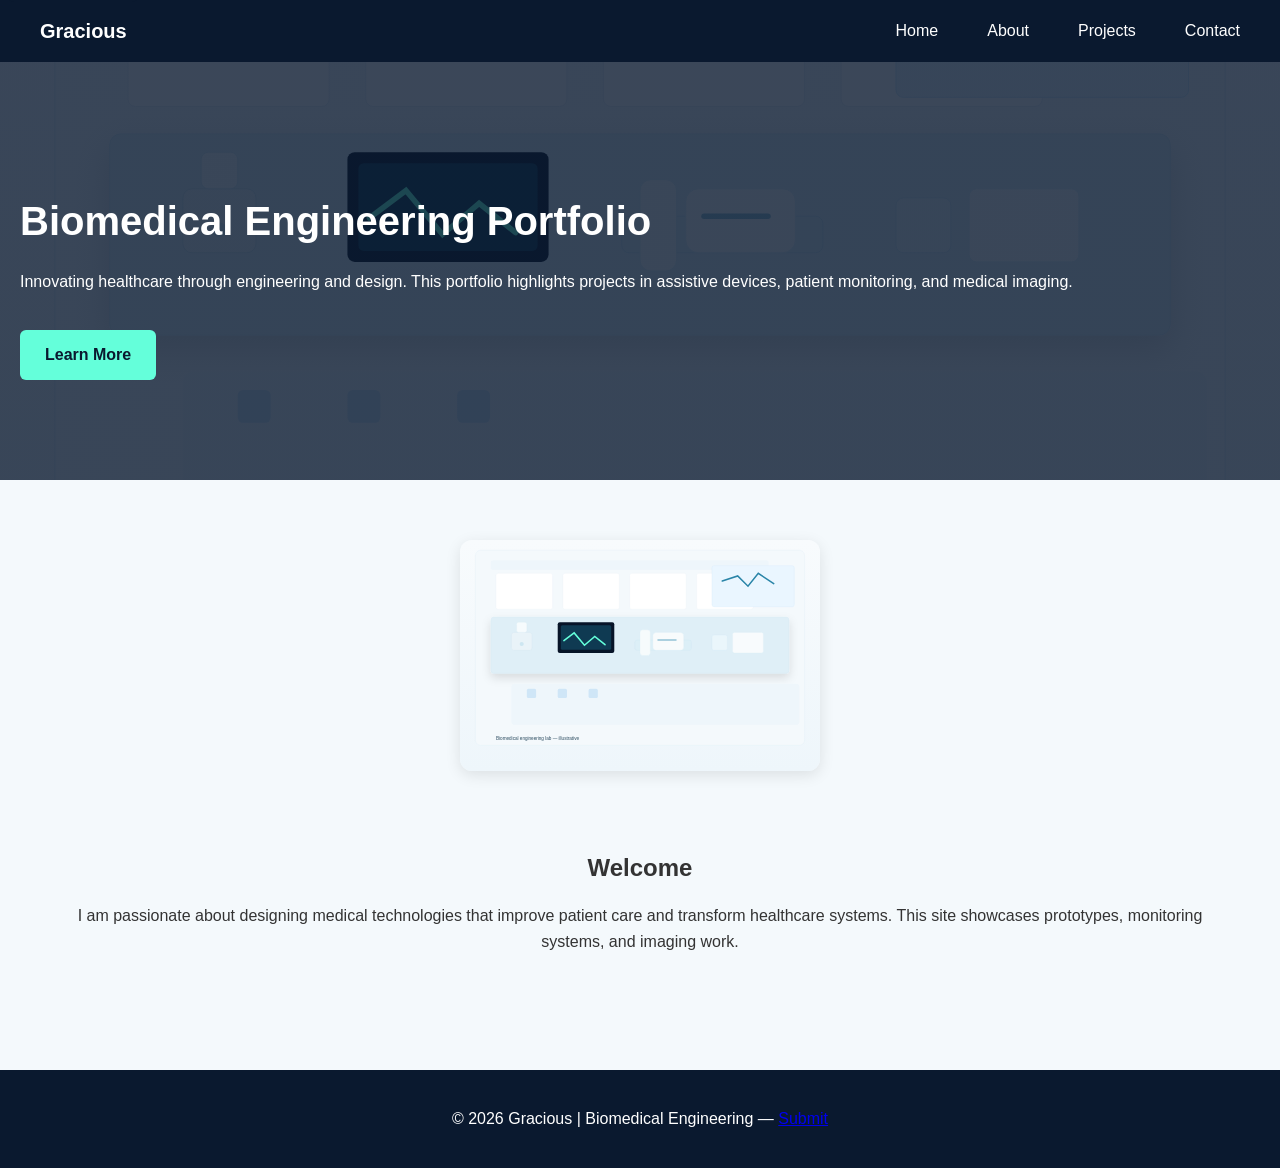
==== biomed eng porfolio/index.html @ 2552b931 "Add files via upload" ====
<!DOCTYPE html>
<html lang="en">
<head>
    <meta charset="utf-8">
    <meta name="viewport" content="width=device-width,initial-scale=1">
    <meta name="description" content="Biomedical engineering portfolio showcasing assistive devices, patient monitoring, and medical imaging work.">
    <title>Gracious | Biomedical Engineering Portfolio</title>
    <link rel="icon" href="images/prosthetic.jpg">
    <link rel="stylesheet" href="style.css">
    <meta name="theme-color" content="#0A192F">
</head>
<body>

<a class="skip-link" href="#main-content">Skip to content</a>

<nav>
    <input id="nav-toggle" class="nav-toggle-checkbox" type="checkbox">
    <label for="nav-toggle" class="nav-toggle-label" aria-hidden="true">☰</label>
    <div class="logo">Gracious</div>
    <ul class="nav-menu">
        <li><a href="index.html">Home</a></li>
        <li><a href="about.html">About</a></li>
        <li><a href="projects.html">Projects</a></li>
        <li><a href="contact.html">Contact</a></li>
    </ul>
</nav>

<header class="hero" id="main-content">
    <h1>Biomedical Engineering Portfolio</h1>
    <p>Innovating healthcare through engineering and design. This portfolio highlights projects in assistive devices, patient monitoring, and medical imaging.</p>
    <a href="about.html#main-content" class="btn">Learn More</a>
</header>

<section class="intro">
    <a href="#lb-lab"><img class="about-image" src="images/lab.svg" alt="Biomedical Lab" loading="lazy"></a>
    <div>
        <h2>Welcome</h2>
        <p>
            I am passionate about designing medical technologies that improve
            patient care and transform healthcare systems. This site showcases prototypes, monitoring systems, and imaging work.
        </p>
    </div>
</section>

    <footer>
    <p>© 2026 Gracious | Biomedical Engineering — <a href="README.md">Submit</a></p>
</footer>

<!-- CSS-only lightbox target for Home page lab image -->
<div id="lb-lab" class="lightbox">
    <div class="lightbox-inner">
        <a class="lightbox-close" href="#">✕</a>
        <img class="lightbox-img" src="images/lab.svg" alt="Biomedical Lab — illustrative">
    </div>
</div>

</body>
</html>
---- biomed eng porfolio/style.css ----
/* ===== GENERAL ===== */
body {
    margin: 0;
    font-family: 'Segoe UI', Arial, sans-serif;
    background-color: #F4F9FC;
    color: #333;
    line-height: 1.6;
}

:root {
    --bg: #F4F9FC;
    --text: #0f1724;
    --muted: #556074;
    --accent: #64FFDA;
    --brand-dark: #0A192F;
    --card-bg: #ffffff;
    --container-width: 1100px;
}

h1, h2, h3 {
    margin-bottom: 15px;
}

section {
    padding: 60px 20px;
    text-align: center;
}

/* ===== NAVIGATION ===== */
nav {
    background-color: #0A192F;
    color: white;
    display: flex;
    justify-content: space-between;
    align-items: center;
    padding: 15px 40px;
    position: sticky;
    top: 0;
}

.skip-link {
    position: absolute;
    top: -40px;
    left: 8px;
    background: var(--brand-dark);
    color: var(--accent);
    padding: 8px 12px;
    border-radius: 6px;
    z-index: 2200;
    transition: top 180ms ease;
}
.skip-link:focus {
    top: 8px;
}

.logo {
    font-size: 20px;
    font-weight: bold;
}

nav ul {
    list-style: none;
    margin: 0;
    padding: 0;
}

nav ul li {
    display: inline;
    margin-left: 25px;
}

nav ul li a {
    color: white;
    text-decoration: none;
    font-weight: 500;
    transition: 0.3s;
}

nav ul li a:hover {
    color: #64FFDA;
}

/* ===== HERO SECTION ===== */
.hero {
    background: linear-gradient(rgba(10,25,47,0.8), rgba(10,25,47,0.8)),
                url("images/lab.svg") no-repeat center/cover;
    color: white;
    padding: 100px 20px;
}

/* responsive navigation: small screens */
.nav-toggle-checkbox {
    position: absolute;
    left: -9999px;
}

.nav-toggle-label {
    display: none;
    background: transparent;
    border: 1px solid rgba(255,255,255,0.06);
    color: var(--accent);
    padding: 8px 10px;
    border-radius: 8px;
    font-size: 20px;
    cursor: pointer;
}

.nav-menu {
    display: flex;
    gap: 24px;
    align-items: center;
}

@media (max-width: 768px) {
    .nav-toggle-label { display: inline-block; }
    .nav-menu { display: none; width: 100%; text-align: center; margin-top: 10px; flex-direction: column; }
    .nav-menu li { display: block; margin: 10px 0; }
    nav { padding: 12px 18px; }
    /* when checkbox is checked, show menu */
    .nav-toggle-checkbox:checked + .nav-toggle-label + .logo + .nav-menu { display: flex; }
}

.hero h1 {
    font-size: 40px;
}

.btn {
    display: inline-block;
    margin-top: 20px;
    padding: 12px 25px;
    background-color: #64FFDA;
    color: #0A192F;
    text-decoration: none;
    border-radius: 6px;
    font-weight: bold;
    transition: 0.3s;
}

.btn { cursor: pointer; }

.btn:hover {
    background-color: white;
}

/* ===== INTRO SECTION ===== */
.intro {
    display: flex;
    align-items: center;
    justify-content: center;
    gap: 50px;
    padding: 60px;
    flex-wrap: wrap;
}

.intro img {
    width: 400px;
    max-width: 90%;
    border-radius: 12px;
    box-shadow: 0 4px 15px rgba(0,0,0,0.1);
}

/* ===== ABOUT SECTION ===== */
.about-section {
    /* flow naturally full-width; paragraphs expand edge-to-edge */
    padding: 60px 20px;
    width: 100%;
    box-sizing: border-box;
    background: none;
    min-height: auto;
}

.about-grid {
    /* single-column stack: text spans full width of the page */
    display: grid;
    grid-template-columns: 1fr;
    gap: 24px;
    align-items: start;
    max-width: none;
    margin: 0;
    text-align: left;
}

.about-content h1 {
    margin-top: 0;
}

.lead {
    font-size: 1.05rem;
    color: #2a3b4a;
    margin-bottom: 18px;
}

.skills-list {
    list-style: none;
    padding: 0;
    display: grid;
    grid-template-columns: repeat(2, minmax(0,1fr));
    gap: 10px 20px;
    margin: 14px 0 22px 0;
}

.skills-list li {
    background: #fff;
    padding: 10px 12px;
    border-radius: 8px;
    box-shadow: 0 6px 12px rgba(2,6,23,0.04);
}

.about-figure {
    margin: 0;
    text-align: center;
    color: #556;
}

.about-image {
    width: 100%;
    height: auto;
    max-height: 420px;
    object-fit: cover;
    border-radius: 12px;
    box-shadow: 0 12px 30px rgba(8,20,40,0.12);
}

@media (max-width: 900px) {
    .about-grid { grid-template-columns: 1fr; }
    .about-figure { order: -1; margin-bottom: 18px; }
    /* On small screens, let the section flow naturally */
    .about-section { padding-top: 40px; padding-bottom: 40px; }
    .about-grid { align-items: start; }
}

/* place the figure below the content and center the image */
.about-figure {
    width: 100%;
    display: flex;
    justify-content: center;
    margin: 36px 0 60px 0;
    text-align: center;
}

.about-figure .about-image {
    width: 100%;
    max-width: 980px;
    height: auto;
    border-radius: 12px;
}

/* if we added a special bottom-figure class, keep any extra spacing */
.bottom-figure { margin-top: 48px; }

/* contact status styling */
.contact-status { font-size: 0.98rem; color: var(--muted); }
.contact-status a { color: var(--brand-dark); text-decoration: underline; }

/* ===== CARDS ===== */
.cards {
    display: flex;
    justify-content: center;
    flex-wrap: wrap;
    gap: 25px;
    margin-top: 30px;
}

.container {
    max-width: var(--container-width);
    margin: 0 auto;
    padding: 0 20px;
}

.card {
    background-color: white;
    padding: 25px;
    width: 260px;
    border-radius: 12px;
    box-shadow: 0 6px 15px rgba(0,0,0,0.08);
    transition: transform 0.3s ease;
}

.card:hover {
    transform: translateY(-8px);
}

.card img {
    width: 100%;
    border-radius: 10px;
    margin-bottom: 15px;
}

/* ===== IMAGE GALLERY / REALISTIC PHOTO EFFECTS ===== */
.card-images {
    display: grid;
    grid-template-columns: 1fr 1fr;
    gap: 12px;
    margin-bottom: 12px;
}

.card-images img {
    width: 100%;
    height: 160px; /* consistent thumbnail height */
    object-fit: cover; /* crop to fill while preserving aspect */
    border-radius: 10px;
    display: block;
    background-color: #f2f4f6; /* neutral behind transparent SVGs */
    box-shadow: 0 10px 30px rgba(8,20,40,0.12), inset 0 -3px 8px rgba(0,0,0,0.04);
    transition: transform 320ms cubic-bezier(.2,.8,.2,1), filter 320ms ease, box-shadow 320ms ease;
    filter: saturate(1.02) contrast(1.03) brightness(0.99);
}

.card-images img:hover {
    transform: translateY(-6px) scale(1.03);
    filter: saturate(1.08) contrast(1.06) brightness(1.02);
    box-shadow: 0 18px 40px rgba(8,20,40,0.18), inset 0 -4px 10px rgba(0,0,0,0.05);
}

/* make thumbnails clearly clickable */
.card-images img {
    cursor: pointer;
}

/* ===== LIGHTBOX / MODAL (CSS only using :target) ===== */
.lightbox {
    position: fixed;
    inset: 0;
    display: none;
    align-items: center;
    justify-content: center;
    background: rgba(8,12,20,0.85);
    z-index: 1200;
}

.lightbox:target {
    display: flex;
}

.lightbox-inner {
    max-width: 95vw;
    max-height: 92vh;
    display: flex;
    align-items: center;
    justify-content: center;
    position: relative;
}

.lightbox-img {
    max-width: 100%;
    max-height: 100%;
    border-radius: 8px;
    box-shadow: 0 30px 80px rgba(2,6,23,0.6);
    background: #fff;
}

.lightbox-close {
    position: absolute;
    top: -18px;
    right: -18px;
    display: inline-flex;
    align-items: center;
    justify-content: center;
    background: #111;
    color: #fff;
    width: 40px;
    height: 40px;
    border-radius: 50%;
    text-decoration: none;
    font-size: 22px;
    line-height: 1;
    box-shadow: 0 6px 18px rgba(0,0,0,0.35);
}

@media (max-width: 600px) {
    .lightbox-inner { max-height: 88vh; }
}

/* subtle framing for the first image to give a more photographic look */
.card-images img:first-child {
    border-top-right-radius: 8px;
}

@media (max-width: 600px) {
    .card-images {
        grid-template-columns: 1fr; /* stack images on small screens */
    }

    .card-images img {
        height: 220px; /* larger vertical preview when stacked */
    }
}

/* ===== CONTACT FORM ===== */
form input, 
form textarea {
    width: 70%;
    max-width: 500px;
    padding: 12px;
    margin-bottom: 15px;
    border: 1px solid #ccc;
    border-radius: 6px;
}

form textarea {
    height: 120px;
}

button {
    padding: 12px 25px;
    background-color: #0A192F;
    color: white;
    border: none;
    border-radius: 6px;
    cursor: pointer;
    transition: 0.3s;
}

button:hover {
    background-color: #64FFDA;
    color: #0A192F;
}

/* ===== FOOTER ===== */
footer {
    background-color: #0A192F;
    color: white;
    text-align: center;
    padding: 20px;
    margin-top: 40px;
}

/* ===== RESPONSIVE DESIGN ===== */
@media (max-width: 768px) {
    nav {
        flex-direction: column;
        text-align: center;
    }

    nav ul li {
        display: block;
        margin: 10px 0;
    }

    .intro {
        flex-direction: column;
        text-align: center;
    }

    .hero h1 {
        font-size: 28px;
    }
}
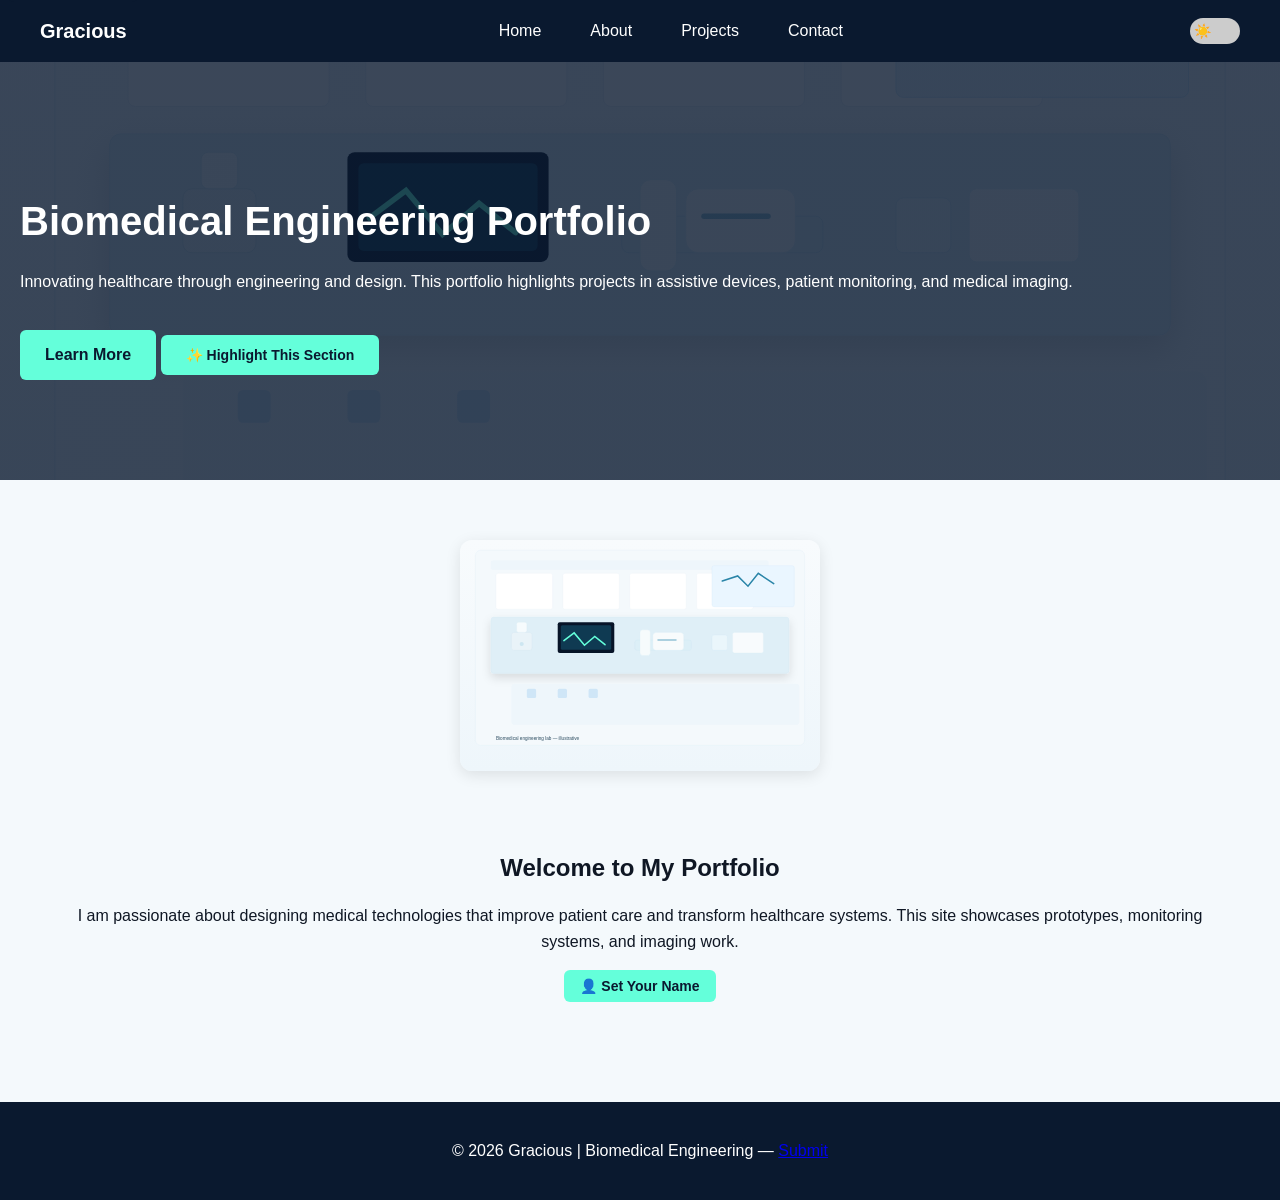
==== commit fd92aaf1: "Add files via upload" ====
--- a/biomed eng porfolio/index.html
+++ b/biomed eng porfolio/index.html
@@ -23,12 +23,17 @@
         <li><a href="projects.html">Projects</a></li>
         <li><a href="contact.html">Contact</a></li>
     </ul>
+    <div class="theme-toggle-container">
+        <input id="theme-toggle" class="theme-toggle-checkbox" type="checkbox" aria-label="Toggle dark mode">
+        <label for="theme-toggle" class="theme-toggle-label"></label>
+    </div>
 </nav>
 
 <header class="hero" id="main-content">
     <h1>Biomedical Engineering Portfolio</h1>
     <p>Innovating healthcare through engineering and design. This portfolio highlights projects in assistive devices, patient monitoring, and medical imaging.</p>
     <a href="about.html#main-content" class="btn">Learn More</a>
+    <button id="demo-button" type="button">✨ Highlight This Section</button>
 </header>
 
 <section class="intro">
@@ -39,6 +44,7 @@
             I am passionate about designing medical technologies that improve
             patient care and transform healthcare systems. This site showcases prototypes, monitoring systems, and imaging work.
         </p>
+        <button id="set-user-name" type="button">👤 Set Your Name</button>
     </div>
 </section>
 
@@ -54,5 +60,7 @@
     </div>
 </div>
 
+<script src="script.js"></script>
+
 </body>
 </html>
--- a/biomed eng porfolio/style.css
+++ b/biomed eng porfolio/style.css
@@ -2,9 +2,10 @@
 body {
     margin: 0;
     font-family: 'Segoe UI', Arial, sans-serif;
-    background-color: #F4F9FC;
-    color: #333;
+    background-color: var(--bg);
+    color: var(--text);
     line-height: 1.6;
+    transition: background-color 300ms ease, color 300ms ease;
 }
 
 :root {
@@ -17,6 +18,15 @@
     --container-width: 1100px;
 }
 
+html[data-theme="dark"] {
+    --bg: #0A192F;
+    --text: #E6F7FF;
+    --muted: #A9C5DB;
+    --accent: #64FFDA;
+    --brand-dark: #1A2B47;
+    --card-bg: #1A2B47;
+}
+
 h1, h2, h3 {
     margin-bottom: 15px;
 }
@@ -28,7 +38,7 @@
 
 /* ===== NAVIGATION ===== */
 nav {
-    background-color: #0A192F;
+    background-color: var(--brand-dark);
     color: white;
     display: flex;
     justify-content: space-between;
@@ -36,6 +46,7 @@
     padding: 15px 40px;
     position: sticky;
     top: 0;
+    transition: background-color 300ms ease;
 }
 
 .skip-link {
@@ -118,6 +129,9 @@
     nav { padding: 12px 18px; }
     /* when checkbox is checked, show menu */
     .nav-toggle-checkbox:checked + .nav-toggle-label + .logo + .nav-menu { display: flex; }
+    
+    /* Hide theme toggle on small screens, keep as overlay above nav if needed */
+    .theme-toggle-container { position: absolute; right: 15px; top: 15px; }
 }
 
 .hero h1 {
@@ -150,6 +164,10 @@
     gap: 50px;
     padding: 60px;
     flex-wrap: wrap;
+}
+
+.intro h2 {
+    transition: opacity 150ms ease;
 }
 
 .intro img {
@@ -393,36 +411,115 @@
     max-width: 500px;
     padding: 12px;
     margin-bottom: 15px;
-    border: 1px solid #ccc;
+    border: 2px solid #e5e7eb;
     border-radius: 6px;
+    font-family: inherit;
+    background-color: white;
+    color: #1f2937;
+    transition: all 200ms ease;
+}
+
+form input:focus, 
+form textarea:focus {
+    outline: none;
+    border-color: var(--accent);
+    box-shadow: 0 0 0 3px rgba(100, 255, 218, 0.1);
+}
+
+form input.input-error,
+form textarea.input-error {
+    border-color: #ef4444;
+    background-color: rgba(239, 68, 68, 0.05);
+    animation: shake 300ms ease;
+}
+
+form input.input-error:focus,
+form textarea.input-error:focus {
+    box-shadow: 0 0 0 3px rgba(239, 68, 68, 0.1);
+}
+
+@keyframes shake {
+    0%, 100% { transform: translateX(0); }
+    25% { transform: translateX(-5px); }
+    75% { transform: translateX(5px); }
 }
 
 form textarea {
     height: 120px;
+    resize: vertical;
+    min-height: 80px;
+}
+
+form input::placeholder,
+form textarea::placeholder {
+    color: #9ca3af;
 }
 
 button {
     padding: 12px 25px;
-    background-color: #0A192F;
+    background-color: var(--brand-dark);
     color: white;
     border: none;
     border-radius: 6px;
     cursor: pointer;
-    transition: 0.3s;
-}
-
-button:hover {
-    background-color: #64FFDA;
-    color: #0A192F;
+    transition: all 200ms ease;
+    position: relative;
+    overflow: hidden;
+    font-weight: 600;
+    font-size: 14px;
+}
+
+button:hover:not(:disabled) {
+    transform: translateY(-2px);
+    box-shadow: 0 4px 12px rgba(0, 0, 0, 0.15);
+    background-color: #1a2b47;
+}
+
+button:active:not(:disabled) {
+    transform: translateY(0);
+}
+
+button:disabled {
+    opacity: 0.6;
+    cursor: not-allowed;
+}
+
+button:focus-visible {
+    outline: 2px solid var(--accent);
+    outline-offset: 2px;
+}
+
+html[data-theme="dark"] button {
+    background-color: var(--accent);
+    color: var(--brand-dark);
+}
+
+html[data-theme="dark"] button:hover:not(:disabled) {
+    background-color: white;
+}
+
+html[data-theme="dark"] button:active:not(:disabled) {
+    background-color: #f0f0f0;
+}
+
+/* ===== FORM LABELS ===== */
+form label {
+    display: block;
+    margin-bottom: 6px;
+    font-weight: 600;
+    color: var(--text);
+    font-size: 14px;
+    transition: color 200ms ease;
 }
 
 /* ===== FOOTER ===== */
 footer {
-    background-color: #0A192F;
+    background-color: var(--brand-dark);
     color: white;
     text-align: center;
     padding: 20px;
     margin-top: 40px;
+    transition: background-color 300ms ease;
 }
 
 /* ===== RESPONSIVE DESIGN ===== */
@@ -445,4 +542,364 @@
     .hero h1 {
         font-size: 28px;
     }
+}
+
+/* ===== THEME TOGGLE BUTTON ===== */
+.theme-toggle-container {
+    display: flex;
+    align-items: center;
+    gap: 10px;
+}
+
+.theme-toggle-checkbox {
+    display: none;
+}
+
+.theme-toggle-label {
+    display: inline-flex;
+    align-items: center;
+    justify-content: center;
+    width: 50px;
+    height: 26px;
+    background-color: #ccc;
+    border-radius: 13px;
+    cursor: pointer;
+    position: relative;
+    transition: background-color 300ms ease;
+}
+
+html[data-theme="dark"] .theme-toggle-label {
+    background-color: var(--accent);
+}
+
+.theme-toggle-label::after {
+    content: '☀️';
+    position: absolute;
+    left: 4px;
+    font-size: 14px;
+    transition: left 300ms ease;
+}
+
+.theme-toggle-checkbox:checked + .theme-toggle-label::after {
+    content: '🌙';
+    left: 24px;
+}
+
+/* ===== HERO HIGHLIGHT DEMO ===== */
+.hero-highlight {
+    background: linear-gradient(135deg, rgba(100, 255, 218, 0.2), rgba(10, 25, 47, 0.85)),
+                url("images/lab.svg") no-repeat center/cover !important;
+    filter: brightness(1.15) saturate(1.25);
+    animation: highlight-pulse 600ms cubic-bezier(0.34, 1.56, 0.64, 1);
+}
+
+@keyframes highlight-pulse {
+    0% {
+        filter: brightness(1) saturate(1);
+    }
+    50% {
+        filter: brightness(1.3) saturate(1.5);
+    }
+    100% {
+        filter: brightness(1.15) saturate(1.25);
+    }
+}
+
+/* ===== DARK MODE SPECIFIC STYLES ===== */
+html[data-theme="dark"] .card {
+    background-color: var(--card-bg);
+    border: 1px solid rgba(100, 255, 218, 0.1);
+    box-shadow: 0 6px 15px rgba(0,0,0,0.3);
+}
+
+html[data-theme="dark"] .skills-list li {
+    background: var(--card-bg);
+    color: var(--text);
+    border: 1px solid rgba(100, 255, 218, 0.1);
+}
+
+html[data-theme="dark"] .lead {
+    color: var(--muted);
+}
+
+html[data-theme="dark"] label {
+    color: var(--text);
+}
+
+html[data-theme="dark"] form input,
+html[data-theme="dark"] form textarea {
+    background-color: var(--card-bg);
+    color: var(--text);
+    border: 1px solid rgba(100, 255, 218, 0.2);
+}
+
+html[data-theme="dark"] form input::placeholder,
+html[data-theme="dark"] form textarea::placeholder {
+    color: var(--muted);
+}
+
+html[data-theme="dark"] button {
+    background-color: var(--accent);
+    color: var(--brand-dark);
+}
+
+html[data-theme="dark"] button:hover {
+    background-color: white;
+    color: var(--brand-dark);
+}
+
+html[data-theme="dark"] a {
+    color: var(--accent);
+}
+
+html[data-theme="dark"] a:visited {
+    color: #a0e7d7;
+}
+
+html[data-theme="dark"] footer {
+    background-color: var(--brand-dark);
+    border-top: 1px solid rgba(100, 255, 218, 0.1);
+}
+
+/* ===== DEMO BUTTON ===== */
+#demo-button {
+    padding: 12px 25px;
+    background-color: var(--accent);
+    color: var(--brand-dark);
+    border: none;
+    border-radius: 6px;
+    font-weight: bold;
+    cursor: pointer;
+    transition: all 300ms cubic-bezier(0.34, 1.56, 0.64, 1);
+}
+
+#demo-button:hover {
+    transform: scale(1.08);
+    box-shadow: 0 6px 16px rgba(100, 255, 218, 0.4);
+}
+
+#demo-button:active {
+    transform: scale(0.96);
+}
+
+html[data-theme="dark"] #demo-button {
+    background-color: var(--accent);
+    color: var(--brand-dark);
+}
+
+#set-user-name {
+    padding: 8px 16px;
+    background-color: var(--accent);
+    color: var(--brand-dark);
+    border: none;
+    border-radius: 6px;
+    cursor: pointer;
+    font-weight: 600;
+    transition: all 200ms ease;
+}
+
+#set-user-name:hover {
+    transform: scale(1.05);
+    box-shadow: 0 4px 12px rgba(100, 255, 218, 0.3);
+}
+
+#set-user-name:active {
+    transform: scale(0.98);
+}
+
+html[data-theme="dark"] #set-user-name {
+    background-color: var(--accent);
+    color: var(--brand-dark);
+}
+
+/* ===== NOTIFICATIONS ===== */
+.notification {
+    position: fixed;
+    bottom: -100px;
+    left: 50%;
+    transform: translateX(-50%);
+    padding: 16px 24px;
+    background: white;
+    border-radius: 8px;
+    box-shadow: 0 8px 24px rgba(0, 0, 0, 0.15);
+    display: flex;
+    align-items: center;
+    gap: 12px;
+    z-index: 3000;
+    transition: bottom 300ms cubic-bezier(0.34, 1.56, 0.64, 1);
+    max-width: 90%;
+    margin: 0 auto;
+    white-space: normal;
+    word-wrap: break-word;
+}
+
+.notification.show {
+    bottom: 20px;
+}
+
+.notification-icon {
+    font-size: 20px;
+    font-weight: bold;
+    flex-shrink: 0;
+}
+
+.notification-message {
+    font-size: 14px;
+    line-height: 1.4;
+}
+
+.notification-success {
+    background: #10b981;
+    color: white;
+}
+
+.notification-error {
+    background: #ef4444;
+    color: white;
+}
+
+.notification-info {
+    background: #3b82f6;
+    color: white;
+}
+
+html[data-theme="dark"] .notification {
+    background: var(--card-bg);
+    box-shadow: 0 8px 24px rgba(0, 0, 0, 0.35);
+    color: var(--text);
+}
+
+html[data-theme="dark"] .notification-success {
+    background: #059669;
+}
+
+html[data-theme="dark"] .notification-error {
+    background: #dc2626;
+}
+
+html[data-theme="dark"] .notification-info {
+    background: #2563eb;
+}
+
+/* ===== CUSTOM NAME MODAL ===== */
+.name-modal {
+    position: fixed;
+    inset: 0;
+    background: rgba(0, 0, 0, 0.5);
+    display: flex;
+    align-items: center;
+    justify-content: center;
+    z-index: 3001;
+    opacity: 0;
+    transition: opacity 300ms ease;
+}
+
+.name-modal.show {
+    opacity: 1;
+}
+
+.name-modal-content {
+    background: white;
+    padding: 32px;
+    border-radius: 12px;
+    box-shadow: 0 20px 60px rgba(0, 0, 0, 0.2);
+    max-width: 400px;
+    width: 90%;
+    animation: modalSlideIn 300ms cubic-bezier(0.34, 1.56, 0.64, 1);
+}
+
+html[data-theme="dark"] .name-modal-content {
+    background: var(--card-bg);
+    color: var(--text);
+}
+
+@keyframes modalSlideIn {
+    from {
+        transform: translateY(-30px);
+        opacity: 0;
+    }
+    to {
+        transform: translateY(0);
+        opacity: 1;
+    }
+}
+
+.name-modal-content h3 {
+    margin-top: 0;
+    margin-bottom: 20px;
+    font-size: 20px;
+}
+
+.name-modal-content input {
+    width: 100%;
+    padding: 12px;
+    border: 2px solid #ddd;
+    border-radius: 6px;
+    font-size: 16px;
+    box-sizing: border-box;
+    margin-bottom: 20px;
+    transition: border-color 200ms ease;
+}
+
+html[data-theme="dark"] .name-modal-content input {
+    background: var(--bg);
+    color: var(--text);
+    border-color: rgba(100, 255, 218, 0.2);
+}
+
+.name-modal-content input:focus {
+    outline: none;
+    border-color: var(--accent);
+    box-shadow: 0 0 0 3px rgba(100, 255, 218, 0.1);
+}
+
+.name-modal-buttons {
+    display: flex;
+    gap: 12px;
+}
+
+.btn-primary, .btn-secondary {
+    flex: 1;
+    padding: 12px;
+    border: none;
+    border-radius: 6px;
+    font-weight: 600;
+    cursor: pointer;
+    transition: all 200ms ease;
+}
+
+.btn-primary {
+    background: var(--accent);
+    color: var(--brand-dark);
+}
+
+.btn-primary:hover {
+    background: white;
+    transform: translateY(-2px);
+    box-shadow: 0 4px 12px rgba(100, 255, 218, 0.3);
+}
+
+.btn-secondary {
+    background: #e5e7eb;
+    color: #1f2937;
+}
+
+html[data-theme="dark"] .btn-secondary {
+    background: rgba(100, 255, 218, 0.1);
+    color: var(--accent);
+}
+
+.btn-secondary:hover {
+    background: #d1d5db;
+    transform: translateY(-2px);
+}
+
+html[data-theme="dark"] .btn-secondary:hover {
+    background: rgba(100, 255, 218, 0.15);
+}
+
+/* ===== ACCESSIBILITY ===== */
+*:focus-visible {
+    outline: 2px solid var(--accent);
+    outline-offset: 2px;
 }
